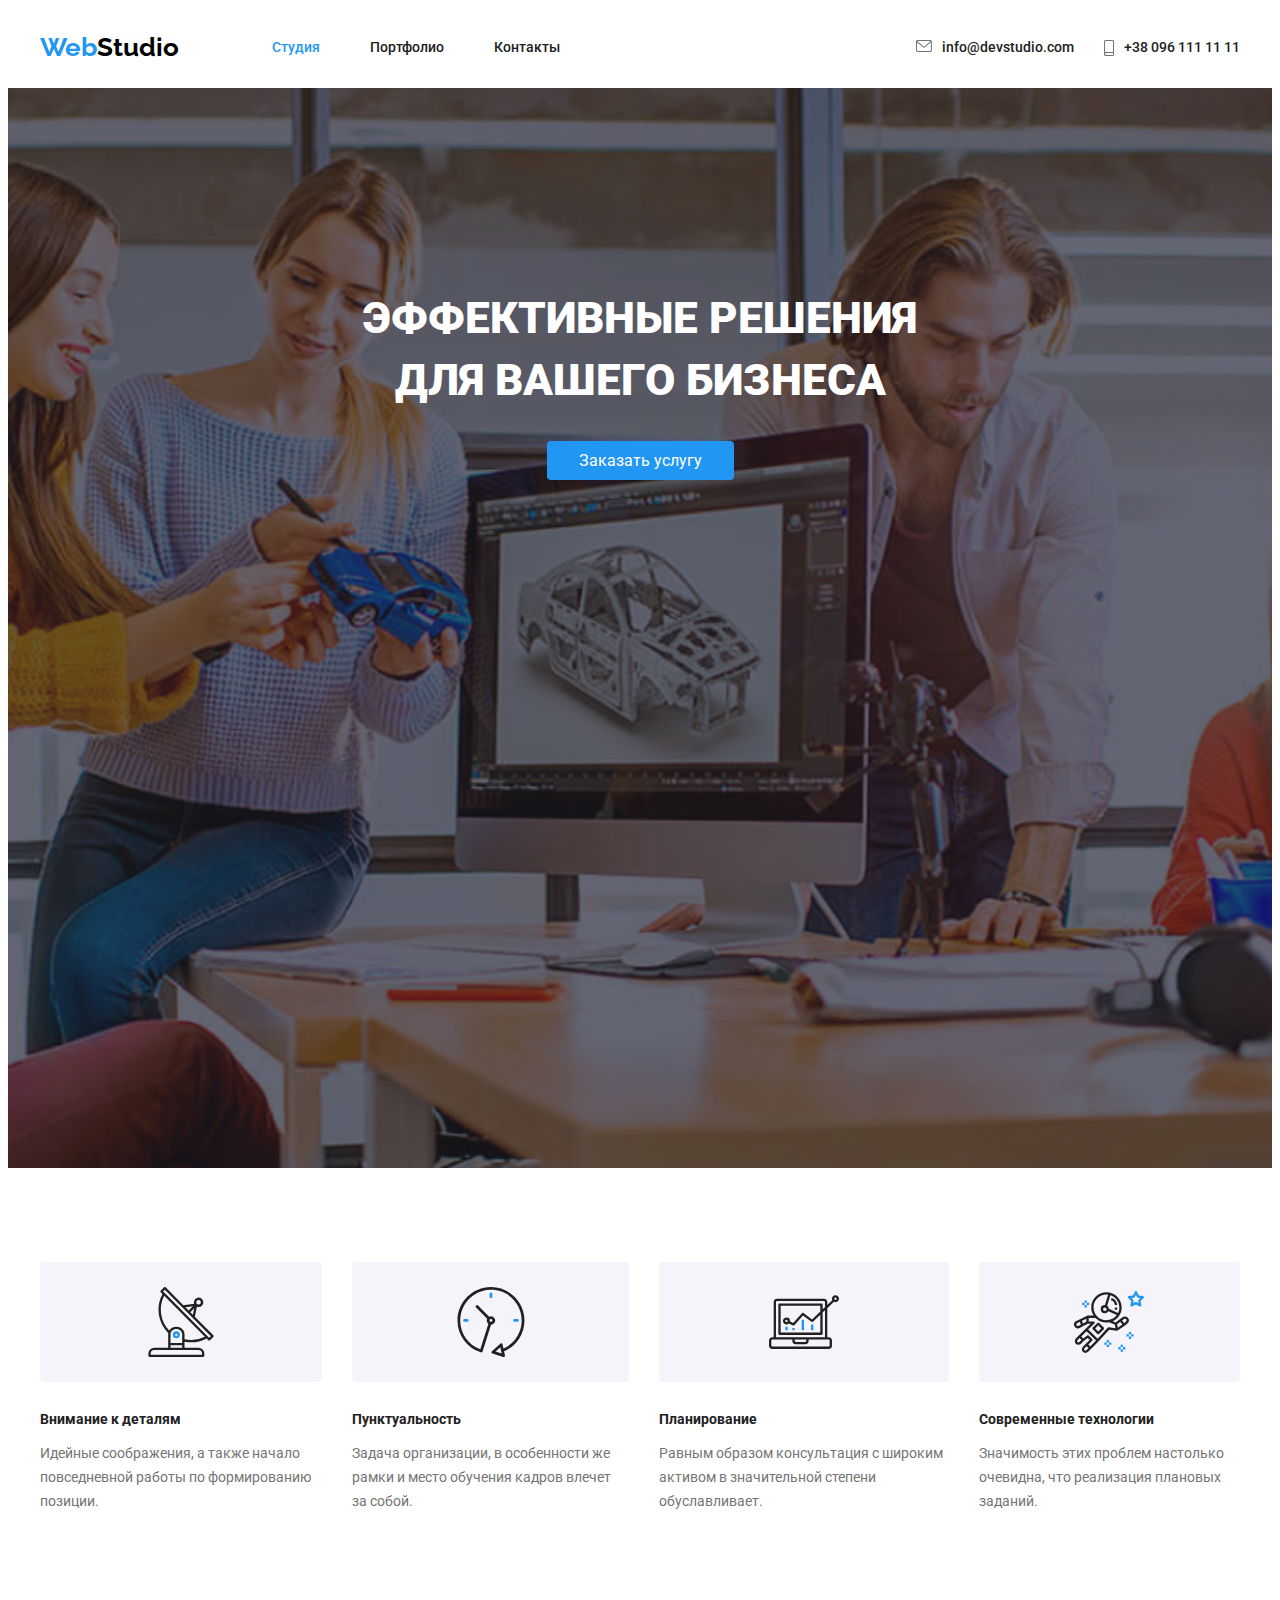
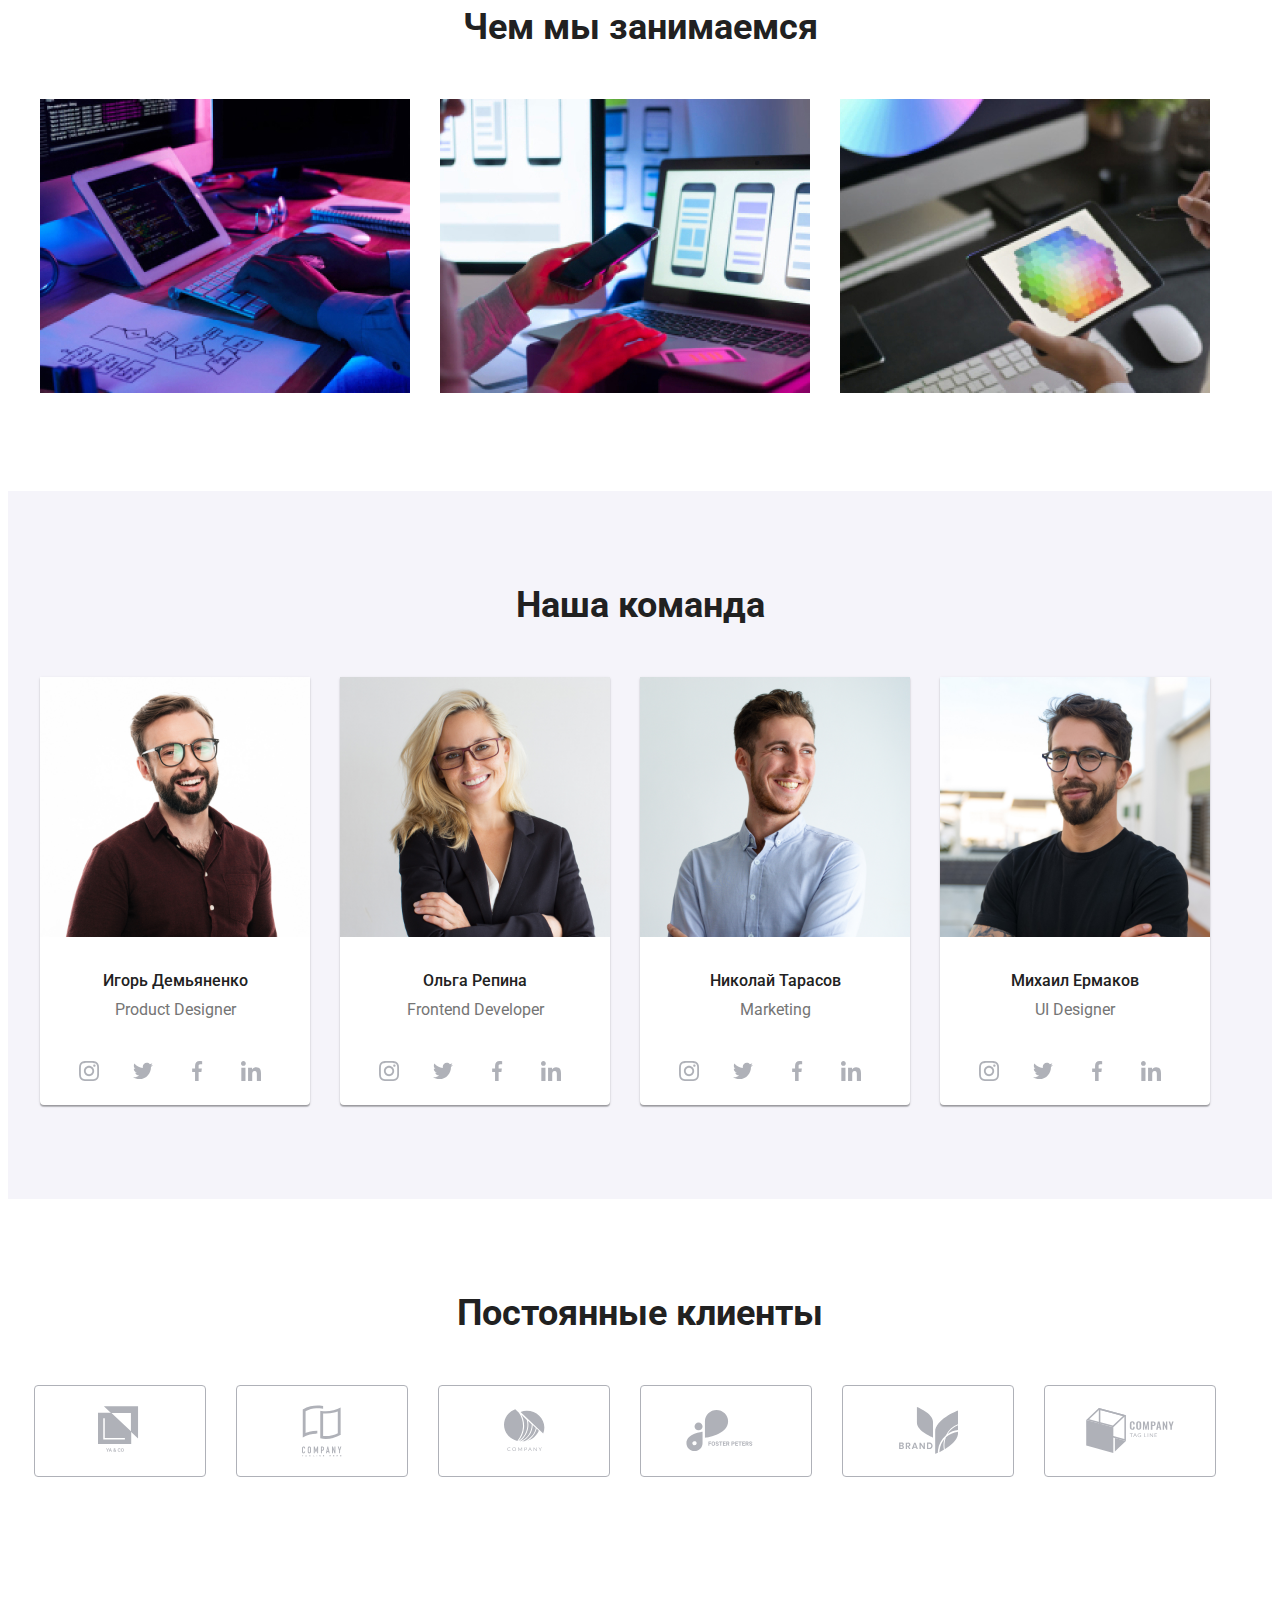
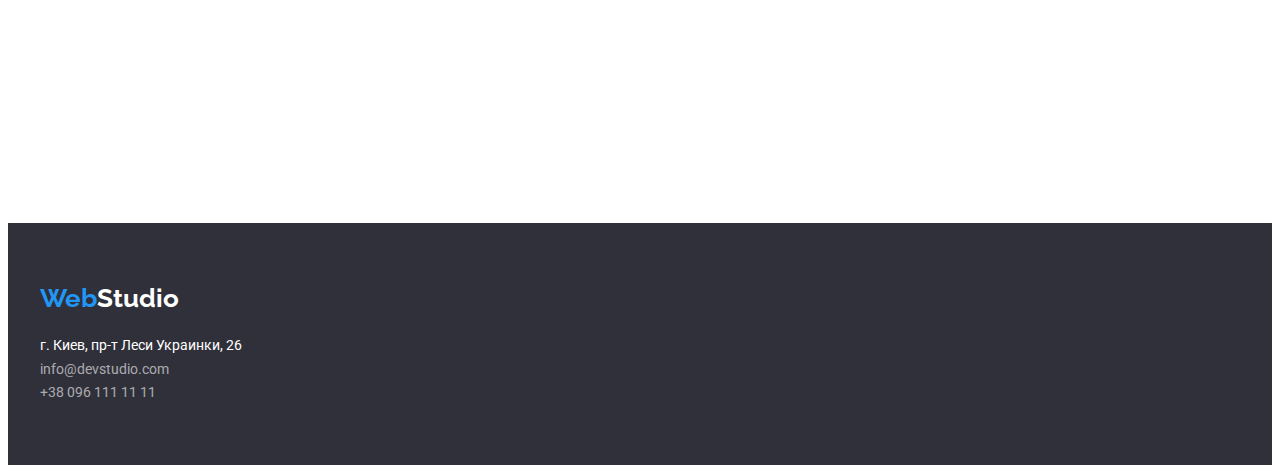
==== index.html @ 98ab04e5 "Работа_03.09.2020" ====
<!DOCTYPE html>
<html lang="ru">
<head>
    <meta charset="UTF-8">
    <meta name="viewport" content="width=device-width, initial-scale=1.0">
    <title>Главная</title>
    <link href="https://fonts.googleapis.com/css2?family=Raleway:wght@700&family=Roboto&display=swap" rel="stylesheet">
    <link rel="stylesheet" href="https://cdnjs.cloudflare.com/ajax/libs/modern-normalize/1.0.0/modern-normalize.min.css" integrity="sha512-ISS7cAi1PEhQ8jnbJpJZMd29NlhNj4AWYyLOSp2CE/CsHxTCu+r+t0D2yoJudVrd0/8fTVPUVDzY5Tvli75u/g==" crossorigin="anonymous" />
    <link rel="stylesheet" href="css/styles.css">
</head>
<body>
    <!--Панель навигации-->
    <header>
        <div class="container nav">
            <nav class="main-nav">
                <a href="./" class="logo"><span class="logo-header">Web</span><span class="logo-title">Studio</span></a>
    
                <ul class="nav list">
                    <li class="link-item"><a href="./"><span class="nav-title current">Студия</span></a></li>
                    <li class="link-item"><a href="./portfolio.html"><span class="nav-title">Портфолио</span></a></li>
                    <li class="link-item"><a href=""><span class="nav-title">Контакты</span></a></li>
                </ul>
            </nav>
                <ul class="contacts list">
                <li class="link">
                    <a class="link-item" href ="mailto:info@devstudio.com"><svg class="icon-envelope">
                        <use href="./images/symbol-defs.svg#icon-envelope"></use>
                    </svg>
                    <span class="contacts-title">info@devstudio.com</span>
                </a>    
            </li>
                <li class="link">
                    <a class="link-item" href="tel:380961111111"><svg class="smartphone">
                        <use href="./images/symbol-defs.svg#icon-smartphone"></use>
                    </svg>
                    <span class="contacts-title">+38 096 111 11 11</span></a></li>
            </ul>
        </div>
    </header>

    <main> 
        <!--Верхний блок-->
        <section class="hero block overlay">
            <div class="hero-content">
                <h1 class="hero-title">Эффективные решения <br>для вашего бизнеса</h1>
                <a href="" class="button-link">Заказать услугу</a>
            </div>
            
        </section>

    <!--Преимущества-->
    <section class="section">
        <div class="container"> 
                <ul class="advantages list">
                <li class="tumb">
                <h3 class="section-title">Внимание к деталям</h3>
                <p class="section-text item">Идейные соображения, а также начало повседневной работы по формированию позиции.</p>
            </li>
            <li class="tumb">
                <h3 class="section-title">Пунктуальность</h3>
                <p class="section-text item">Задача организации, в особенности же рамки и место обучения кадров влечет за собой.</p>
            </li>
            <li class="tumb">
                <h3 class="section-title">Планирование</h3>
                <p class="section-text item">Равным образом консультация с широким активом в значительной степени обуславливает.</p>
            </li>
            <li class="tumb">
                <h3 class="section-title">Современные технологии</h3>
                <p class="section-text item">Значимость этих проблем настолько очевидна, что реализация плановых заданий.</p>
            </li>
        </ul>
    </div>   
    </section>
   
    <!--Чем занимается компания-->
    <section class="section-first">
        <div class="container">
            <h2 class="caption">Чем мы занимаемся</h2>
            <ul class="caption-img list">
                <li class="li-caption"><img src="./images/box_1.jpg" alt="Сфера деятельности компании 1" width="370" /></li>
                <li class="li-caption"><img src="./images/box_2.jpg" alt="Сфера деятельности компании 2" width="370" /></li>
                <li class="li-caption"><img src="./images/box_3.jpg" alt="Сфера деятельности компании 3" width="370" /></li>
            </ul>
        </div>
    </section>

    <section class="title-text section-second">
        <div class="container">
            <h2 class="caption">Наша команда</h2>
            <ul class="team list">
                <li class="team-img"><img src="./images/team_card_1.jpg" alt="Член нашей команды 1" width="270" />
                    <h3 class="section-title-name">Игорь Демьяненко</h3>
                        <p class="profession-item" lang="en"><span class="proffesion">Product Designer</span></p>
                   <ul class="list social-icon-list">
                       <li class="social-icon-item">
                           <a class="social-icon-link" href="https://www.instagram.com/">
                            <svg class="social-icon"><use href="./images/symbol-defs.svg#icon-instagram-2"></use></svg></a>
                        </li>
                        <li class="social-icon-item">
                            <a class="social-icon-link" href="https://twitter.com/">
                             <svg class="social-icon"><use href="./images/symbol-defs.svg#icon-twitter-1"></use></svg></a>
                         </li>
                         <li class="social-icon-item">
                            <a class="social-icon-link" href="https://www.facebook.com/">
                             <svg class="social-icon"><use href="./images/symbol-defs.svg#icon-facebook-1"></use></svg></a>
                         </li>
                         <li class="social-icon-item">
                            <a class="social-icon-link" href="https://www.linkedin.com/">
                             <svg class="social-icon"><use href="./images/symbol-defs.svg#icon-linkedin-1"></use></svg></a>
                         </li>
                    </ul> 
                    </li>
                <li class="team-img"><img src="./images/team_card_2.jpg" alt="Член нашей команды 2" width="270" />
                    <h3 class="section-title-name">Ольга Репина</h3>
                        <p class="profession-item" lang="en"><span class="proffesion">Frontend Developer</span></p>
                        <ul class="list social-icon-list">
                            <li class="social-icon-item">
                                <a class="social-icon-link" href="https://www.instagram.com/">
                                 <svg class="social-icon"><use href="./images/symbol-defs.svg#icon-instagram-2"></use></svg></a>
                             </li>
                             <li class="social-icon-item">
                                 <a class="social-icon-link" href="https://twitter.com/">
                                  <svg class="social-icon"><use href="./images/symbol-defs.svg#icon-twitter-1"></use></svg></a>
                              </li>
                              <li class="social-icon-item">
                                 <a class="social-icon-link" href="https://www.facebook.com/">
                                  <svg class="social-icon"><use href="./images/symbol-defs.svg#icon-facebook-1"></use></svg></a>
                              </li>
                              <li class="social-icon-item">
                                 <a class="social-icon-link" href="https://www.linkedin.com/">
                                  <svg class="social-icon"><use href="./images/symbol-defs.svg#icon-linkedin-1"></use></svg></a>
                              </li>
                         </ul> 
                    </li>
                <li class="team-img"><img src="./images/team_card_3.jpg" alt="Член нашей команды 3" width="270" />
                    <h3 class="section-title-name">Николай Тарасов</h3>
                        <p class="profession-item" lang="en"><span class="proffesion">Marketing</span></p>
                        <ul class="list social-icon-list">
                            <li class="social-icon-item">
                                <a class="social-icon-link" href="https://www.instagram.com/">
                                 <svg class="social-icon"><use href="./images/symbol-defs.svg#icon-instagram-2"></use></svg></a>
                             </li>
                             <li class="social-icon-item">
                                 <a class="social-icon-link" href="https://twitter.com/">
                                  <svg class="social-icon"><use href="./images/symbol-defs.svg#icon-twitter-1"></use></svg></a>
                              </li>
                              <li class="social-icon-item">
                                 <a class="social-icon-link" href="https://www.facebook.com/">
                                  <svg class="social-icon"><use href="./images/symbol-defs.svg#icon-facebook-1"></use></svg></a>
                              </li>
                              <li class="social-icon-item">
                                 <a class="social-icon-link" href="https://www.linkedin.com/">
                                  <svg class="social-icon"><use href="./images/symbol-defs.svg#icon-linkedin-1"></use></svg></a>
                              </li>
                         </ul> 
                    </li>
                <li class="team-img"><img src="./images/team_card_4.jpg" alt="Член нашей команды 4" width="270" />
                        <h3 class="section-title-name">Михаил Ермаков</h3>
                        <p class="profession-item" lang="en"><span class="proffesion">UI Designer</span></p>
                        <ul class="list social-icon-list">
                            <li class="social-icon-item">
                                <a class="social-icon-link" href="https://www.instagram.com/">
                                 <svg class="social-icon"><use href="./images/symbol-defs.svg#icon-instagram-2"></use></svg></a>
                             </li>
                             <li class="social-icon-item">
                                 <a class="social-icon-link" href="https://twitter.com/">
                                  <svg class="social-icon"><use href="./images/symbol-defs.svg#icon-twitter-1"></use></svg></a>
                              </li>
                              <li class="social-icon-item">
                                 <a class="social-icon-link" href="https://www.facebook.com/">
                                  <svg class="social-icon"><use href="./images/symbol-defs.svg#icon-facebook-1"></use></svg></a>
                              </li>
                              <li class="social-icon-item">
                                 <a class="social-icon-link" href="https://www.linkedin.com/">
                                  <svg class="social-icon"><use href="./images/symbol-defs.svg#icon-linkedin-1"></use></svg></a>
                              </li>
                         </ul> 
                    </li>
                </ul>
            </div>
    </section>
    <section class="title-text section-third">
        <div class="container">
            <h2 class="caption">Постоянные клиенты</h2>
            <ul class="list company">
                <li class="company-icon-item"><a class="company-icon-link" href="">
                    <svg class="company-icon" width="44.27" height="49.23"><use href="./images/symbol-defs.svg#icon-logo-1"></use></svg></a></li>
                <li class="company-icon-item"><a class="company-icon-link" href="">
                    <svg class="company-icon" width="40" height="52"><use href="./images/symbol-defs.svg#icon-logo-2"></use></svg></a></li>
                <li class="company-icon-item"><a class="company-icon-link" href="">
                    <svg class="company-icon" width="41" height="42.6"><use href="./images/symbol-defs.svg#icon-logo-3"></use></svg></a></li>
                <li class="company-icon-item"><a class="company-icon-link" href="">
                    <svg class="company-icon" width="79.66" height="42.02"><use href="./images/symbol-defs.svg#icon-logo-4"></use></svg></a></li>
                <li class="company-icon-item"><a class="company-icon-link" href="">
                    <svg class="company-icon" width="59" height="47"><use href="./images/symbol-defs.svg#icon-logo-5"></use></svg></a></li>
                <li class="company-icon-item"><a class="company-icon-link" href="">
                    <svg class="company-icon" width="88.48" height="45.44"><use href="./images/symbol-defs.svg#icon-logo-6"></use></svg></a></li>
                </ul>
            </div>
    </section>
</main>
   
    <!--Футер-->
    <footer class="footer-block">
        <div class="container">
        <a href="./" class="logo-footer"><span class="logo-header">Web</span><span class="logo-title-footer">Studio</span></a> 
        <address class="address">
            г. Киев, пр-т Леси Украинки, 26 
            <br><a href="mailto:info@devstudio.com"><span class="contacts-title-footer">info@devstudio.com</span></a>
            <br><a href="tel:380961111111" class="footer-item"><span class="contacts-title-footer item">+38 096 111 11 11</span></a>
        </address>
    </div> 
    </footer>
</body>
</html>
---- css/styles.css ----
:root {
    --primary-text-color: #212121;
    --title-text-color:  #757575;
    --accent-color: #2196F3;
    --primary-white-color: #ffffff
}

body {
   background: var(--primary-white-color); 
   font-family: Roboto, sans-serif;
}

a {
    text-decoration: none;
}

.logo {
    margin-right: 93px;
}

.logo-header {
    color: #2196F3;
    font-family: Raleway;
    font-weight: 700;
    font-size: 26px;
    line-height: 1.2;
  
}

.logo-title {
    color: #000000;
    font-family: Raleway;
    font-weight: 700;
    font-size: 26px;
    line-height: 1.2;
}

.list {
    padding: 0;
    margin: 0;
    list-style: none;
}

.container {
    width: 1200px;
    padding-left: 15px;
    padding-right: 15px;
    margin-right: auto;
    margin-left: auto;
}

/* Навигация */

.main-nav {
    display: flex;
    align-items: center;
}

.container.nav {
    display: flex;
    align-items: center;
}

.nav {
    font-weight: 500;
    font-size: 14px;
    line-height: 1.14;
    display: flex;
}

.link-item{
    margin-right: 50px;
    
}

.link-item:last-child {
    margin-right: 0px;
}

.link:first-child {
    margin-left: 0px;
}

.nav-title {
    color: var(--primary-text-color);
    padding-bottom: 32px;
    padding-top: 32px;
    display: block;
}

.nav .nav-title:hover, :focus {
    color: var(--accent-color);
}

.nav .nav-title.current {
    color: var(--accent-color);
} 

/* Контакты */

.icon-envelope {
    width: 16px;
    height: 12px;
    margin-right: 10px;
    align-items: center;
    fill: var(--title-text-color);
}

.smartphone {
    width: 10px;
    height: 16px;
    margin-right: 10px;
    margin-left: 30px;
    vertical-align: middle;  
    fill: var(--title-text-color);
}

.link-item {
    display: flex;
    color: var(--primary-text-color);
    font-weight: 500;
    font-size: 14px;
    line-height: 1.14; 
}

.link-item:hover, .link-item:focus {
    color: var(--accent-color);
}

.link-item:hover .icon-envelope, .link-item:focus .icon-envelope{
    fill: var(--accent-color);
}

.link-item:hover .smartphone, .link-item:focus .smartphone {
    fill: var(--accent-color);
}


.contacts {
    display: flex;
    margin-left: auto;
}

/*Верхний блок */
.hero-title {
    color: var(--primary-white-color);
    font-family: Roboto;
    font-weight: 900;
    font-size: 44px;
    line-height: 1.4;
    text-transform: uppercase;
    text-align: center;
    margin: 0px;
    margin-bottom: 30px;
}

.overlay {
    max-width: 1600px;
    height: 600px;
    margin-right: auto;
    margin-left: auto;
    background-image: linear-gradient(
        to right,
    rgba(47, 48, 58, 0.4),
    rgba(47, 48, 58, 0.4)
    ), url(../images/fon.jpeg);
    background-color: #2F303A;
    background-size: cover;
    background-repeat: no-repeat;
    background-position: center;
}

.hero {
    text-align: center;
    padding-top: 200px;
    padding-bottom: 280px;
}

.button-link {
    display: inline-block;
    color: var(--primary-white-color);
    background-color: var(--accent-color);
    border-radius: 4px;
    padding: 10px 32px;
   
    text-align: center;
}

.button {
    font-family: inherit;
}

/*main*/

.advantages {
    display: flex;
}

.container .icon {
    width: 270px;
    height: 120px;
    background-color: #F5F4FA;
}

.section {
    padding-top: 94px;
}

.tumb::before {
    display: block;
    content: "";
    height: 120px;
    background-color: #F5F4FA;
    border-radius: 4px;
    background-size: 70px;
    background-repeat: no-repeat;
    background-position: center; 
    margin-bottom: 30px;   
}

.tumb:nth-child(1)::before {
    background-image: url(../images/antenna-1.svg);
}

.tumb:nth-child(2)::before {
    background-image: url(../images/clock-1.svg);
}

.tumb:nth-child(3)::before {
    background-image: url(../images/diagram-1.svg);
}

.tumb:nth-child(4)::before {
    background-image: url(../images/astronaut-1.svg);
}

.section-title {
    color: var(--primary-text-color);
    font-weight: 700;
    font-size: 14px;
    line-height: 1.14;
    margin: 0px;
}

.section-title-name {
    color: var(--primary-text-color);
    font-weight: 500;
    font-size: 16px;
    line-height: 1.2;
    margin-top: 30px;
    margin-bottom: 0px;
    text-align: center;
}

.proffesion{
    display: inline-block;
    color: var(--title-text-color);
    font-weight: 400;
    font-size: 16px;
    line-height: 1.2;
    margin-bottom: 30px;
    
}

.profession-item {
    margin: 0px;
    margin-top: 10px;
    text-align: center;
}

.section-text {
    color: var(--title-text-color);
    font-weight: 400;
    font-size: 14px;
    line-height: 1.7;
    margin-bottom: 0px;
}


.tumb {
    margin-right: 30px;
}

.tumb:last-child {
    margin-right: 0px;
}

.section-first {
    text-align: center;
    padding-top: 94px;
    padding-bottom: 94px;
}

.section-second {
    background-color: #F5F4FA;
    text-align: center;
    padding-top: 94px;
    padding-bottom: 94px;
}

.caption {
    display: inline-block;
    color: var(--primary-text-color);
    font-weight: 700;
    font-size: 36px;
    line-height: 1.16;
    margin-top: 0px;
    margin-bottom: 50px;
}

.section-third {
    background-color: #ffffff;
    text-align: center;
    padding-top: 94px;
}

.caption-img {
    display: flex;
}

.li-caption {
    margin-right: 30px;
}

.team {
    display: flex;
    
}

.team-img {
    margin-right: 30px;
    background-color: #fff;
    width: 270px;
    height: 428px;
    box-shadow: 0px 1px 3px rgba(0, 0, 0, 0.12), 0px 1px 1px rgba(0, 0, 0, 0.14), 0px 2px 1px rgba(0, 0, 0, 0.2);
    border-radius: 0px 0px 4px 4px;
}

.team-img:last-child {
    margin-right: 0px;
}

.li-caption:last-child {
    margin-right: 0px;
}

.social-icon-list {
    display: flex;
    justify-content: center;
    margin-bottom: 30px;
    
}

.social-icon-item {
    margin-right: 10px;
}

.social-icon-item:not(:last-child) {
    margin-right: 10px;
}

.social-icon-link {
    display: flex;
    justify-content: center;
    align-items: center;
    content: "";
    width: 44px;
    height: 44px;
    background-color: #ffffff;
    border-radius: 50%;
    background-position: center;
    background-size: contain;
}

.social-icon {
    width: 20px;
    height: 20px;
    fill: #AFB1B8;   
}

.social-icon-link:hover {
    background-color: var(--accent-color);
}

.social-icon-link:hover .social-icon{
    fill: #ffffff;
}

.company {
    display: flex;
    justify-content: center;
    padding-bottom: 346px;
}

.company-icon-item {
    margin-right: 30px;
}

.company-icon-item:not(:last-child) {
    margin-right: 30px;
}

.company-icon-link {
    display: flex;
    justify-content: center;
    align-items: center;
    content: "";
    width: 170px;
    height: 90px;
    border: solid 1px;
    background-color: #ffffff;
    background-position: center;
    background-size: contain;
    border: 1px solid #AFB1B8;
    border-radius: 4px;
}

.company-icon {
    fill: #AFB1B8;   
}

.company-icon-link:hover {
    border-color: var(--accent-color);
}

.company-icon-link:hover .company-icon{
    fill: var(--accent-color);
}

/* Портфолио */

.button-item {
    padding: 6px 22px;
    background: #F5F4FA;
    border-radius: 4px;
    border: 0cm;

}

.button-item-li {
    margin-right: 8px;
}

.button-item-li:last-child {
    margin-right: 0px;
}

.filtres {
    display: flex; 
    justify-content: center;
    border: 0cm;
}

.filtres .button-item:hover {
    background-color: var(--accent-color);
    color: #ffffff;
}


.heading {
    display: none;
}

.heading-content {
    padding-top: 94px;
}

.portfolio-title {
    color: var(--primary-text-color);
    font-weight: 700;
    font-size: 18px;
    line-height: 2;
    margin-bottom: 0px;
    margin-top: 0px;
}

.portfolio-text {
    color: var(--title-text-color);
    font-weight: 400;
    font-size: 16px;
    line-height: 1.87;
    margin-top: 4px;
    margin-bottom: 20px;
}


.cart {
    display: flex;
    flex-wrap: wrap;
    padding-top: 34px;
}

.img-galery {
    margin-top: 0px;
    margin-bottom: 30px;
    margin-right: 30px;
}

.img-galery:nth-child(3n) {
    margin-right: 0px;
}

.img-galery:nth-last-of-type(-n+3) {
    margin-bottom: 0px;
}

.text-item {
    display: block;
    padding-left: 24px;
    margin-top: 20px;
}

.footer-block {
    background: #2F303A;
}

.logo-footer {
    display: inline-block;
    padding-top: 60px;
}

.address {
    font-family: roboto, sans-serif;
    font-style: normal;
    font-weight: 400;
    font-size: 14px;
    line-height: 1.7;
    color: #FFFFFF;
    padding-top: 20px;
}

.logo-title-footer {
    color: #ffffff;
    font-family: Raleway, sans-serif;
    font-weight: 700;
    font-size: 26px;
    line-height: 1.2;
}

.contacts-title-footer {
    font-family: Roboto, sans-serif;
    font-weight: 400;
    font-size: 14px;
    line-height: 1.7;
    color: rgba(255, 255, 255, 0.6);
    padding-top: 9px;
}

.footer-item {
    display: inline-block;
    padding-bottom: 60px;
}
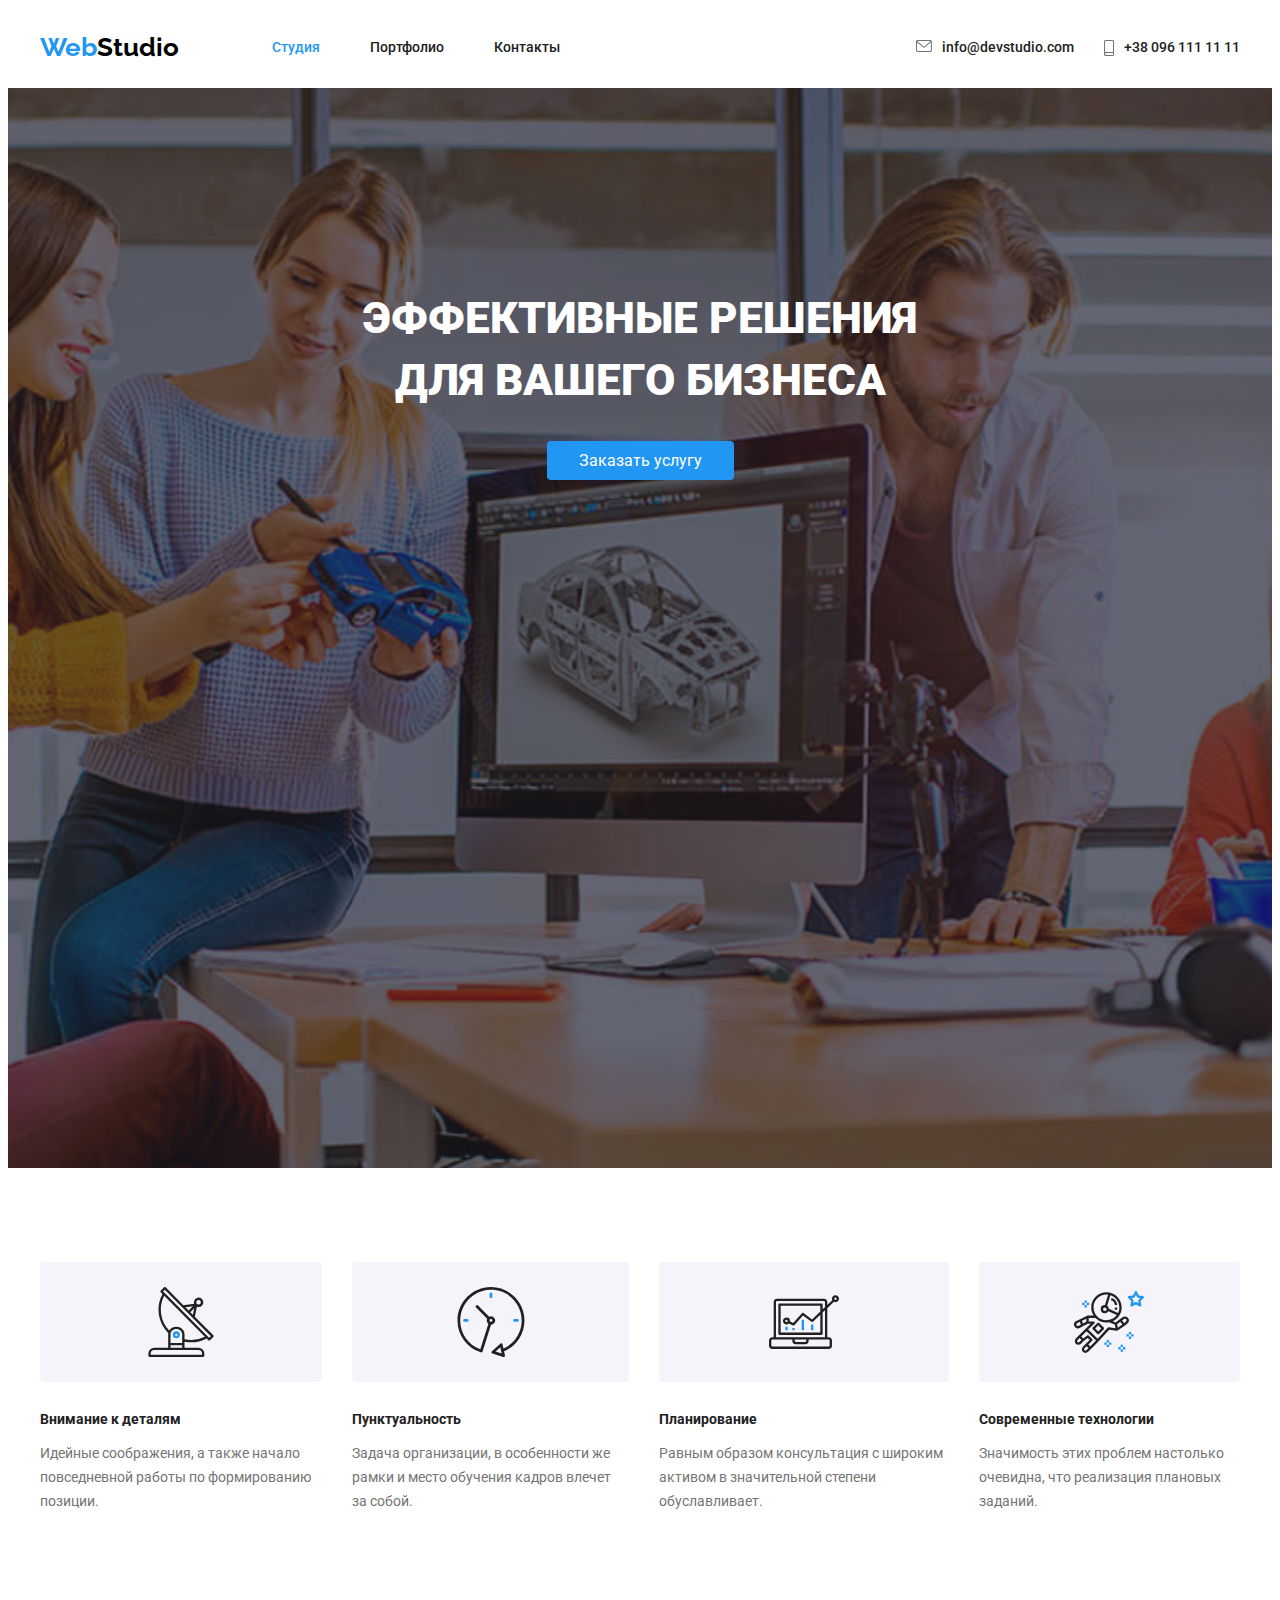
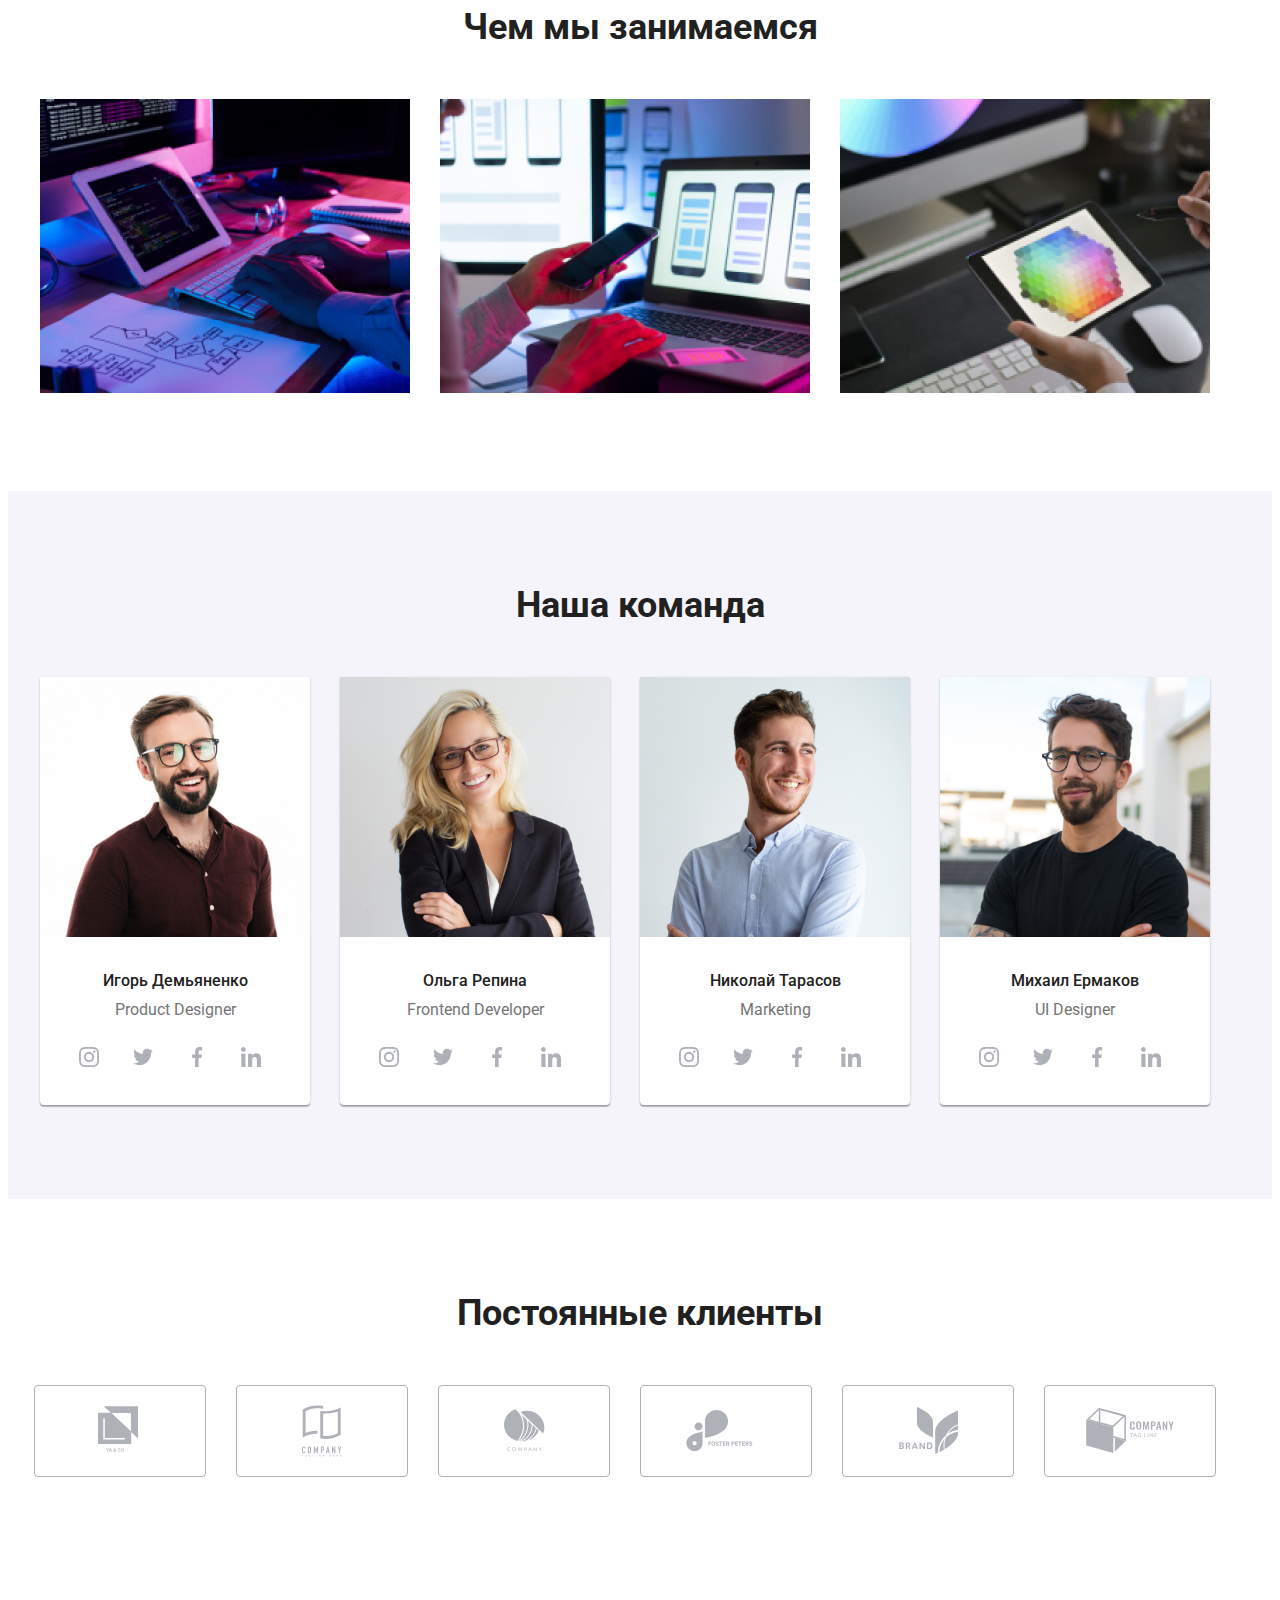
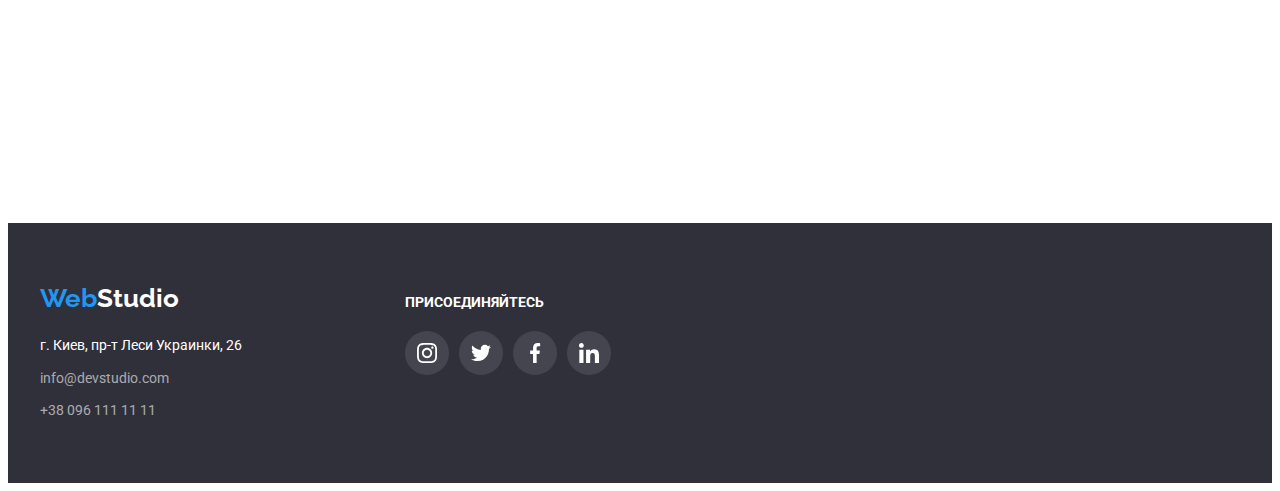
==== commit 2e9c9cd1: "правки_4_09_2020" ====
--- a/index.html
+++ b/index.html
@@ -202,14 +202,36 @@
    
     <!--Футер-->
     <footer class="footer-block">
-        <div class="container">
-        <a href="./" class="logo-footer"><span class="logo-header">Web</span><span class="logo-title-footer">Studio</span></a> 
+        <div class="container flex">
+        <div class="address-footer">
+            <a href="./" class="logo-footer"><span class="logo-header">Web</span><span class="logo-title-footer">Studio</span></a> 
         <address class="address">
             г. Киев, пр-т Леси Украинки, 26 
             <br><a href="mailto:info@devstudio.com"><span class="contacts-title-footer">info@devstudio.com</span></a>
             <br><a href="tel:380961111111" class="footer-item"><span class="contacts-title-footer item">+38 096 111 11 11</span></a>
-        </address>
-    </div> 
+        </address> 
+    </div>
+        <div class="invitation"><p class="invitation-item">ПРИСОЕДИНЯЙТЕСЬ</p>
+            <ul class="list social-icon-list-footer">
+                <li class="social-icon-item-footer">
+                    <a class="social-icon-footer-link" href="https://www.instagram.com/">
+                     <svg class="social-icon-footer"><use href="./images/symbol-defs.svg#icon-instagram-2"></use></svg></a>
+                 </li>
+                 <li class="social-icon-item-footer">
+                     <a class="social-icon-footer-link" href="https://twitter.com/">
+                      <svg class="social-icon-footer"><use href="./images/symbol-defs.svg#icon-twitter-1"></use></svg></a>
+                  </li>
+                  <li class="social-icon-item-footer">
+                     <a class="social-icon-footer-link" href="https://www.facebook.com/">
+                      <svg class="social-icon-footer"><use href="./images/symbol-defs.svg#icon-facebook-1"></use></svg></a>
+                  </li>
+                  <li class="social-icon-item-footer">
+                     <a class="social-icon-footer-link" href="https://www.linkedin.com/">
+                      <svg class="social-icon-footer"><use href="./images/symbol-defs.svg#icon-linkedin-1"></use></svg></a>
+                  </li>
+             </ul> 
+        </div>
+    </div>
     </footer>
 </body>
 </html>
--- a/css/styles.css
+++ b/css/styles.css
@@ -258,7 +258,7 @@
     font-weight: 400;
     font-size: 16px;
     line-height: 1.2;
-    margin-bottom: 30px;
+    margin-bottom: 16px;
     
 }
 
@@ -347,8 +347,7 @@
 .social-icon-list {
     display: flex;
     justify-content: center;
-    margin-bottom: 30px;
-    
+    margin-bottom: 30px; 
 }
 
 .social-icon-item {
@@ -454,6 +453,7 @@
 .filtres .button-item:hover {
     background-color: var(--accent-color);
     color: #ffffff;
+    filter: drop-shadow(0px 4px 4px rgba(0, 0, 0, 0.25));
 }
 
 
@@ -517,6 +517,7 @@
 .logo-footer {
     display: inline-block;
     padding-top: 60px;
+    margin-right: 70px;
 }
 
 .address {
@@ -527,6 +528,7 @@
     line-height: 1.7;
     color: #FFFFFF;
     padding-top: 20px;
+    
 }
 
 .logo-title-footer {
@@ -544,10 +546,78 @@
     line-height: 1.7;
     color: rgba(255, 255, 255, 0.6);
     padding-top: 9px;
+    display: inline-block;
 }
 
 .footer-item {
-    display: inline-block;
+    display: block;
     padding-bottom: 60px;
 }
 
+.flex {
+    display: flex;
+}
+
+.address-footer {
+    display: block;
+}
+
+.address-footer {
+    margin-right: 156px;
+}
+
+.invitation-item {
+    font-family: Roboto;
+    font-weight: 700;
+    font-size: 14px;
+    line-height: 1.14;
+    color: #ffffff;
+    margin: 0px;
+    padding-top: 72px;
+}
+
+.social-icon-list-footer {
+    display: flex;
+    justify-content: center;
+    margin-top: 20px;
+    
+} 
+
+.social-icon-item-footer {
+    margin-right: 10px;
+}
+
+.social-icon-item-footer:not(:last-child) {
+    margin-right: 10px;
+}
+
+.social-icon-footer-link {
+    display: flex;
+    justify-content: center;
+    align-items: center;
+    content: "";
+    width: 44px;
+    height: 44px;
+    background: rgba(255, 255, 255, 0.1);
+    border-radius: 50%;
+    background-position: center;
+    background-size: contain;
+}
+
+.social-icon-footer {
+    width: 20px;
+    height: 20px;
+    fill: #ffffff;   
+}
+
+.social-icon-footer-link:hover {
+    background-color: var(--accent-color);
+}
+
+
+
+
+
+
+
+
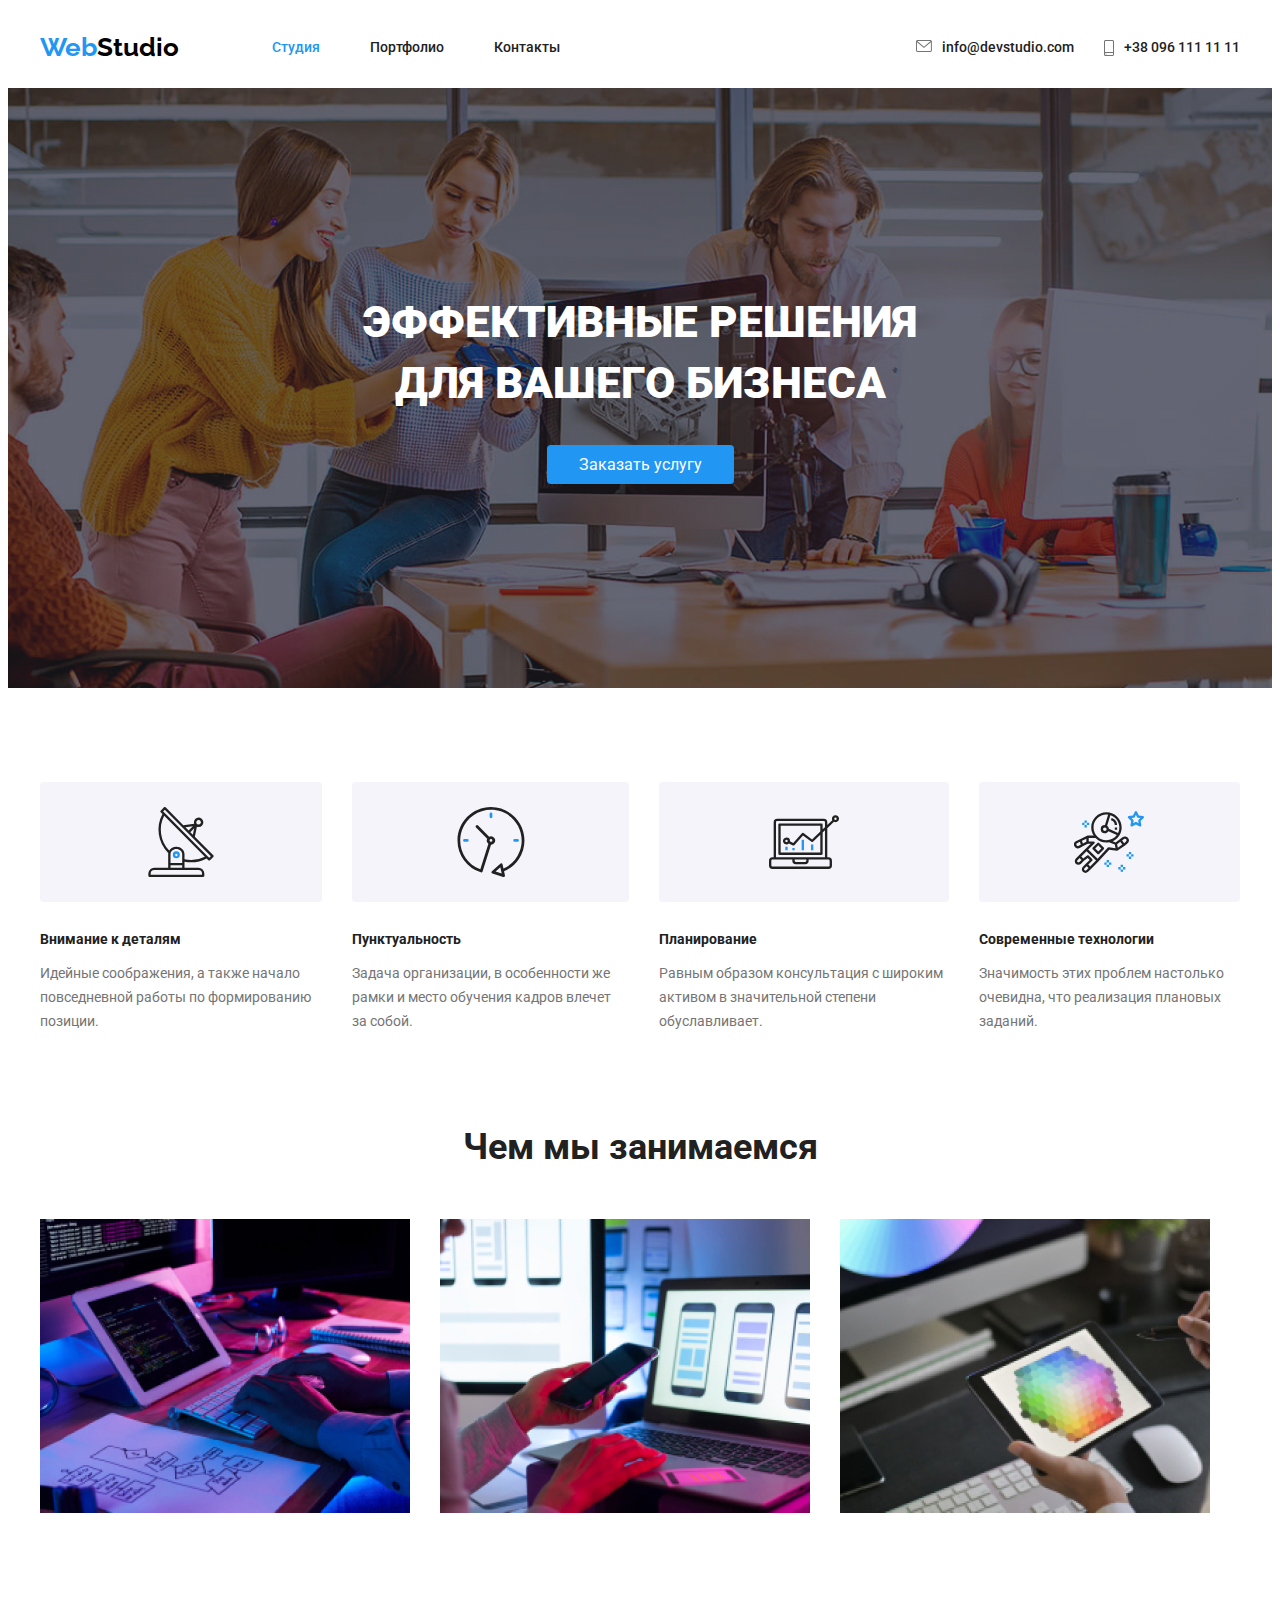
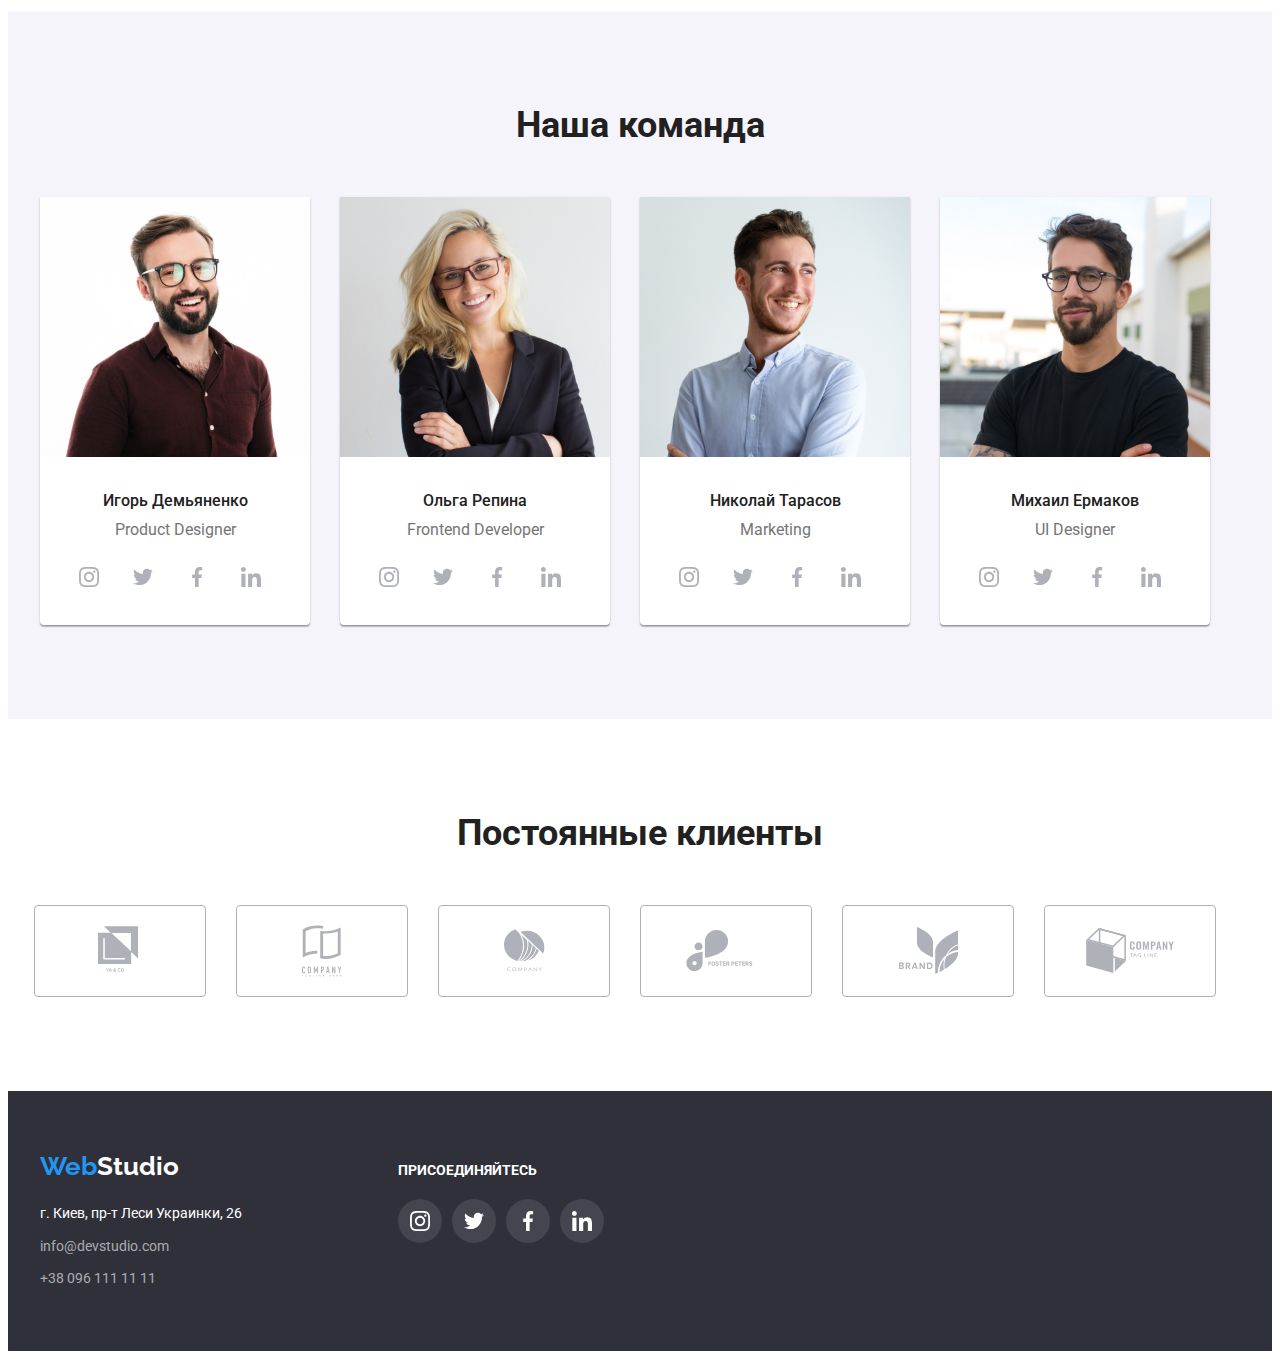
==== commit 38ab02d6: "Правки_06.09.20_1" ====
--- a/index.html
+++ b/index.html
@@ -207,8 +207,8 @@
             <a href="./" class="logo-footer"><span class="logo-header">Web</span><span class="logo-title-footer">Studio</span></a> 
         <address class="address">
             г. Киев, пр-т Леси Украинки, 26 
-            <br><a href="mailto:info@devstudio.com"><span class="contacts-title-footer">info@devstudio.com</span></a>
-            <br><a href="tel:380961111111" class="footer-item"><span class="contacts-title-footer item">+38 096 111 11 11</span></a>
+            <a href="mailto:info@devstudio.com" class="footer-item"><span class="contacts-title-footer">info@devstudio.com</span></a>
+            <a href="tel:380961111111" class="footer-item"><span class="contacts-title-footer item">+38 096 111 11 11</span></a>
         </address> 
     </div>
         <div class="invitation"><p class="invitation-item">ПРИСОЕДИНЯЙТЕСЬ</p>
--- a/css/styles.css
+++ b/css/styles.css
@@ -54,6 +54,11 @@
 .main-nav {
     display: flex;
     align-items: center;
+    
+}
+
+.container-nav {
+    border-bottom: 1px solid #ececec;
 }
 
 .container.nav {
@@ -155,16 +160,20 @@
 }
 
 .overlay {
+    display: flex;
+    flex-direction: column;
+    justify-content: center;
+    align-items: center;
     max-width: 1600px;
     height: 600px;
     margin-right: auto;
     margin-left: auto;
+    background-color: #2F303A;
     background-image: linear-gradient(
         to right,
     rgba(47, 48, 58, 0.4),
     rgba(47, 48, 58, 0.4)
-    ), url(../images/fon.jpeg);
-    background-color: #2F303A;
+    ), url(../images/fon.jpeg); 
     background-size: cover;
     background-repeat: no-repeat;
     background-position: center;
@@ -172,8 +181,6 @@
 
 .hero {
     text-align: center;
-    padding-top: 200px;
-    padding-bottom: 280px;
 }
 
 .button-link {
@@ -388,7 +395,7 @@
 .company {
     display: flex;
     justify-content: center;
-    padding-bottom: 346px;
+    padding-bottom: 94px;
 }
 
 .company-icon-item {
@@ -433,7 +440,7 @@
     background: #F5F4FA;
     border-radius: 4px;
     border: 0cm;
-
+    cursor: pointer;
 }
 
 .button-item-li {
@@ -488,6 +495,7 @@
     display: flex;
     flex-wrap: wrap;
     padding-top: 34px;
+    padding-bottom: 94px;
 }
 
 .img-galery {
@@ -496,6 +504,11 @@
     margin-right: 30px;
 }
 
+.img-galery:hover {
+    box-shadow: 0px 4px 4px rgba(0, 0, 0, 0.25);
+}
+
+
 .img-galery:nth-child(3n) {
     margin-right: 0px;
 }
@@ -516,18 +529,19 @@
 
 .logo-footer {
     display: inline-block;
-    padding-top: 60px;
-    margin-right: 70px;
+    margin-top: 60px;
 }
 
 .address {
+    display: block;
     font-family: roboto, sans-serif;
     font-style: normal;
     font-weight: 400;
     font-size: 14px;
     line-height: 1.7;
     color: #FFFFFF;
-    padding-top: 20px;
+    margin-top: 20px;
+    margin-bottom: 60px;
     
 }
 
@@ -545,13 +559,12 @@
     font-size: 14px;
     line-height: 1.7;
     color: rgba(255, 255, 255, 0.6);
-    padding-top: 9px;
-    display: inline-block;
+    
 }
 
 .footer-item {
     display: block;
-    padding-bottom: 60px;
+    margin-top: 9px;
 }
 
 .flex {
@@ -573,7 +586,7 @@
     line-height: 1.14;
     color: #ffffff;
     margin: 0px;
-    padding-top: 72px;
+    margin-top: 72px;
 }
 
 .social-icon-list-footer {
